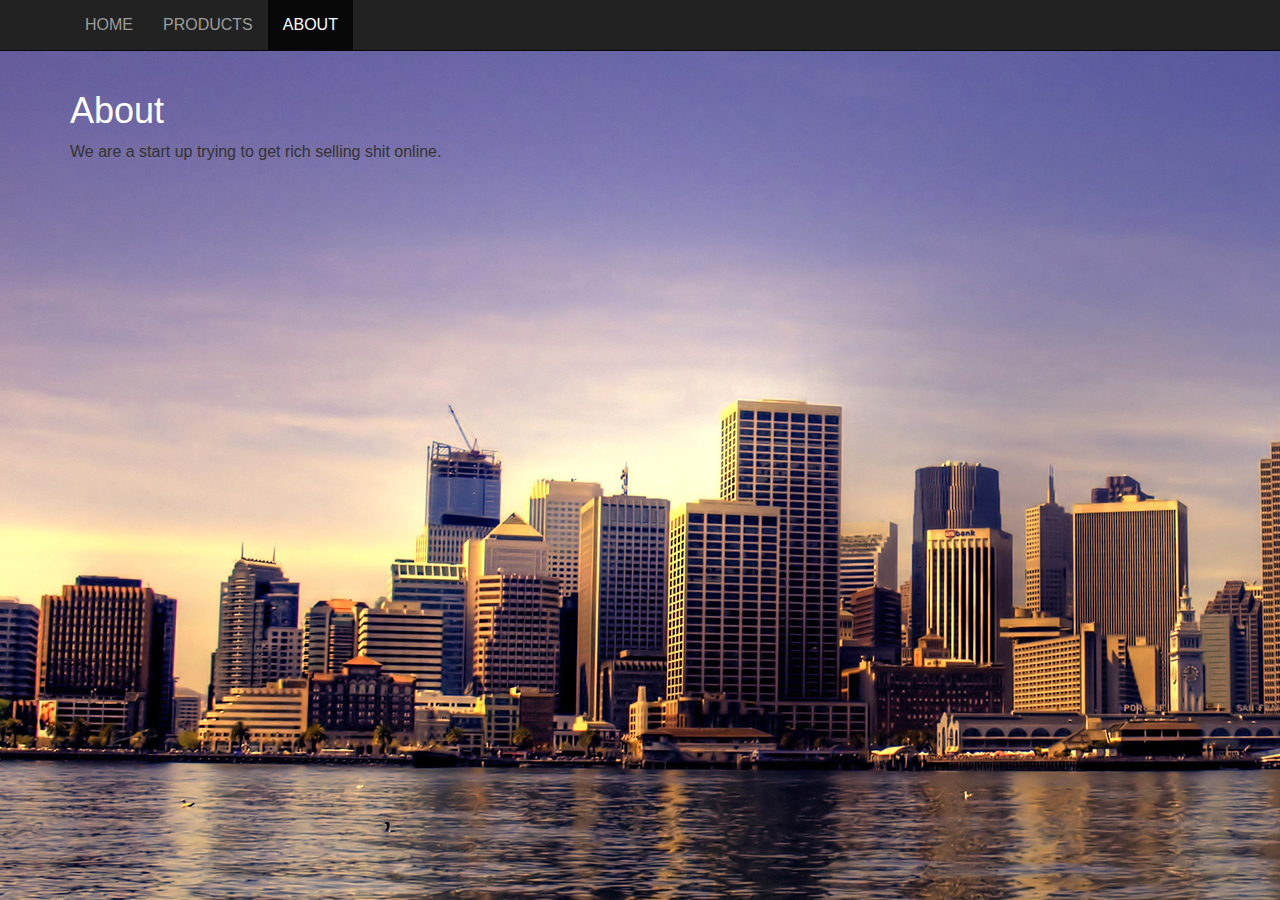
==== about.html @ bfbfeaf1 "Add favicon." ====
<!DOCTYPE html>
<html>

  <head>
    <title>GhostCage-About</title>
    <link rel="stylesheet" type="text/css" href="https://maxcdn.bootstrapcdn.com/bootstrap/3.3.5/css/bootstrap.min.css">
    <link href="res/main.css" rel="stylesheet" type="text/css"/>
    <link rel="icon" href="res/favicon.ico">
    <link rel="shortcut icon" href="res/favicon.ico">
  </head>

  <body>

    <div class="navbar navbar-inverse navbar-static-top">

      <div class="container">

        <button class="navbar-toggle" data-toggle="collapse" data-target=".navHeaderCollapse">
          <span class="icon-bar"></span>
          <span class="icon-bar"></span>
          <span class="icon-bar"></span>
        </button>

        <div class="collapse navbar-collapse navHeaderCollapse">

          <ul class="nav navbar-nav navbar-left">
            <li><a href="index.html">HOME</a></li>
            <li><a href="products.html">PRODUCTS</a></li>
            <li class="active"><a href="about.html">ABOUT</a></li>
          </ul>

        </div>

      </div>

    </div>

    <div class="container">
      <h1>About</h1>

        We are a start up trying to get rich selling shit online.


    </div>

    <script src="http://code.jquery.com/jquery-1.11.3.min.js"></script>
    <script src="https://maxcdn.bootstrapcdn.com/bootstrap/3.3.5/js/bootstrap.min.js"></script>

  </body>

</html>
---- res/main.css ----
body {
  background-image: url("background.jpg");
  font-family: arial;
  font-size: 16px;
}

h1 {
  color: white;
}

.text {
  color: white;
}
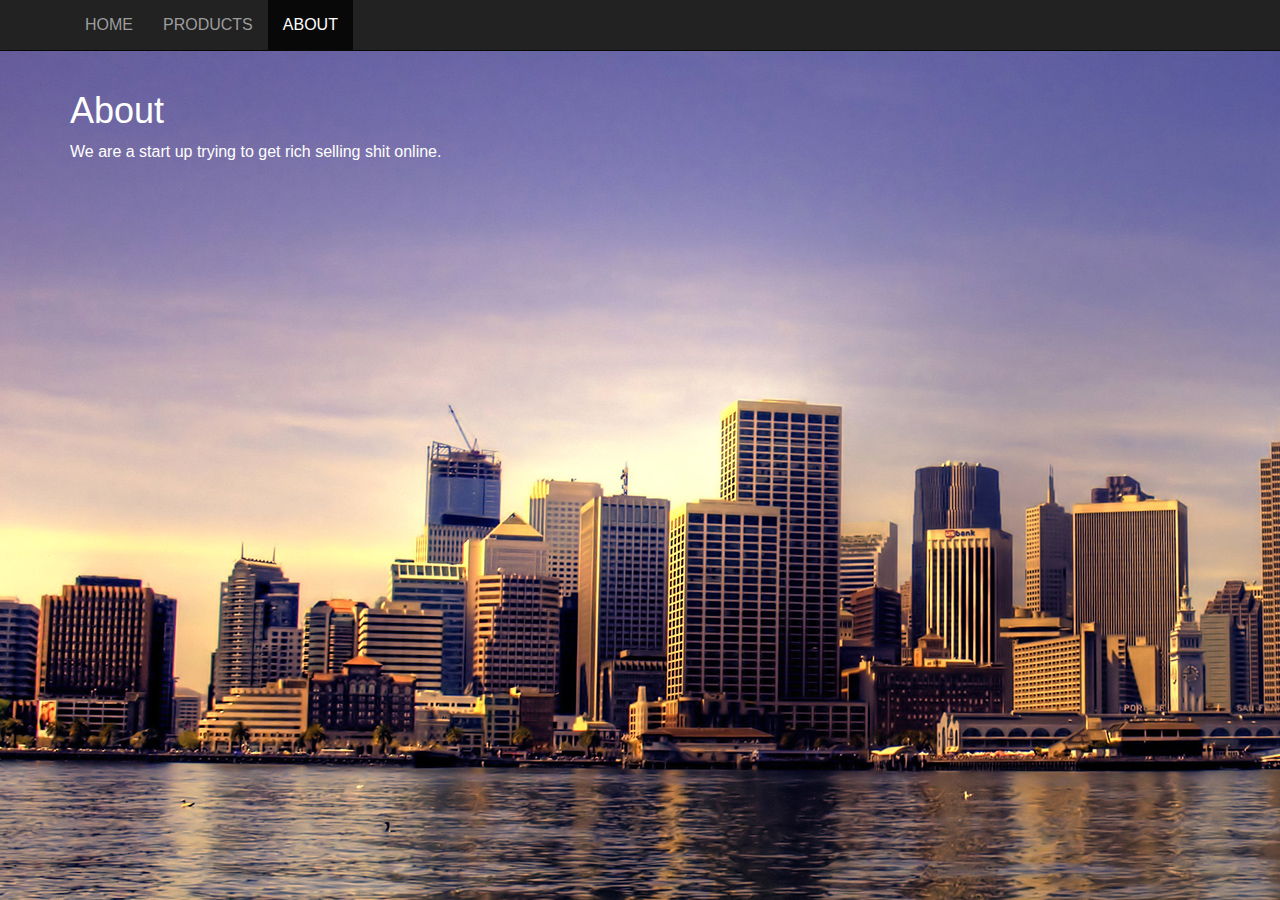
==== commit f161a9b7: "Changed text to white." ====
--- a/about.html
+++ b/about.html
@@ -35,7 +35,7 @@
 
     </div>
 
-    <div class="container">
+    <div class="container text">
       <h1>About</h1>
 
         We are a start up trying to get rich selling shit online.
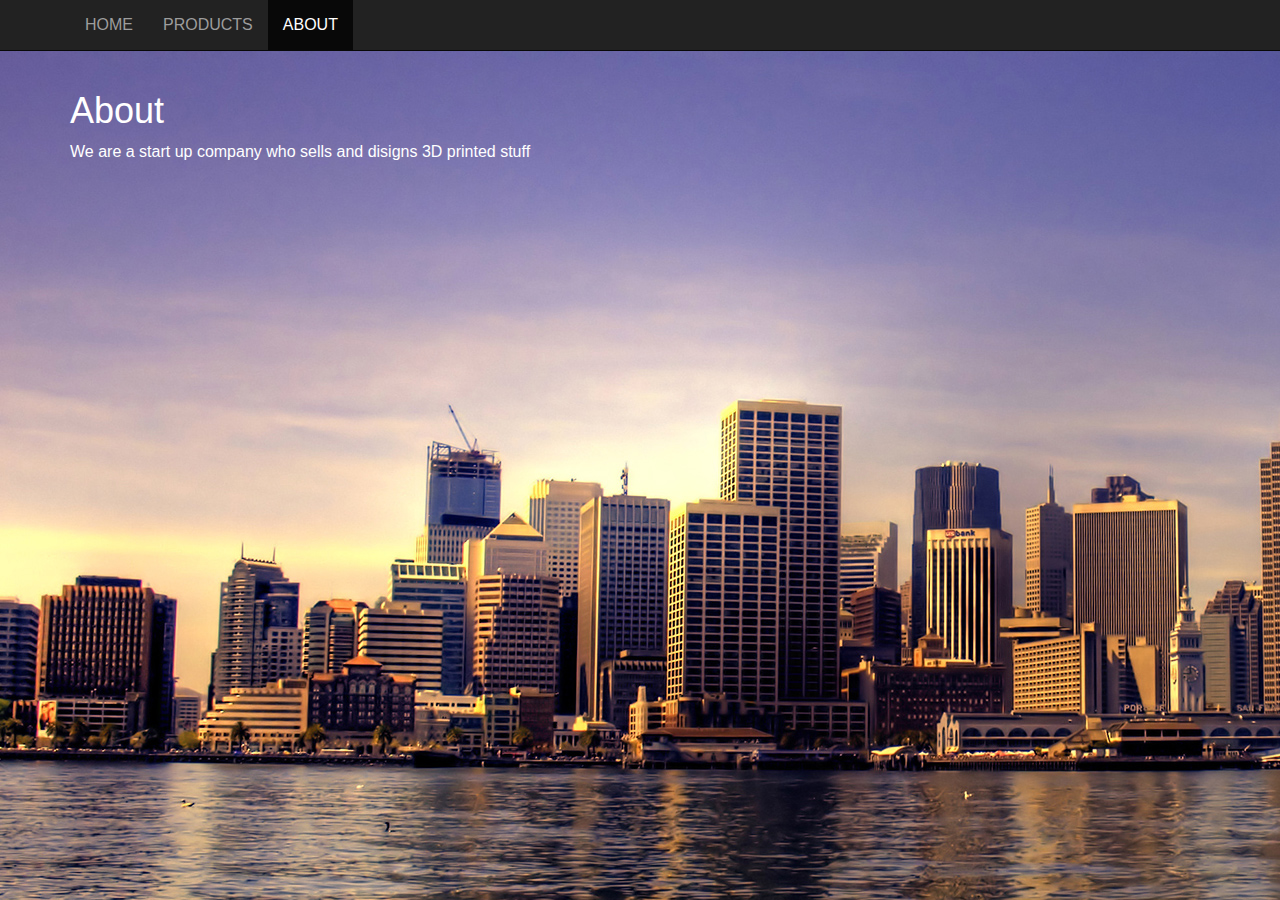
==== commit db90f06d: "new about" ====
--- a/about.html
+++ b/about.html
@@ -5,8 +5,6 @@
     <title>GhostCage-About</title>
     <link rel="stylesheet" type="text/css" href="https://maxcdn.bootstrapcdn.com/bootstrap/3.3.5/css/bootstrap.min.css">
     <link href="res/main.css" rel="stylesheet" type="text/css"/>
-    <link rel="icon" href="res/favicon.ico">
-    <link rel="shortcut icon" href="res/favicon.ico">
   </head>
 
   <body>
@@ -38,7 +36,7 @@
     <div class="container text">
       <h1>About</h1>
 
-        We are a start up trying to get rich selling shit online.
+        We are a start up company who sells and disigns 3D printed stuff
 
 
     </div>
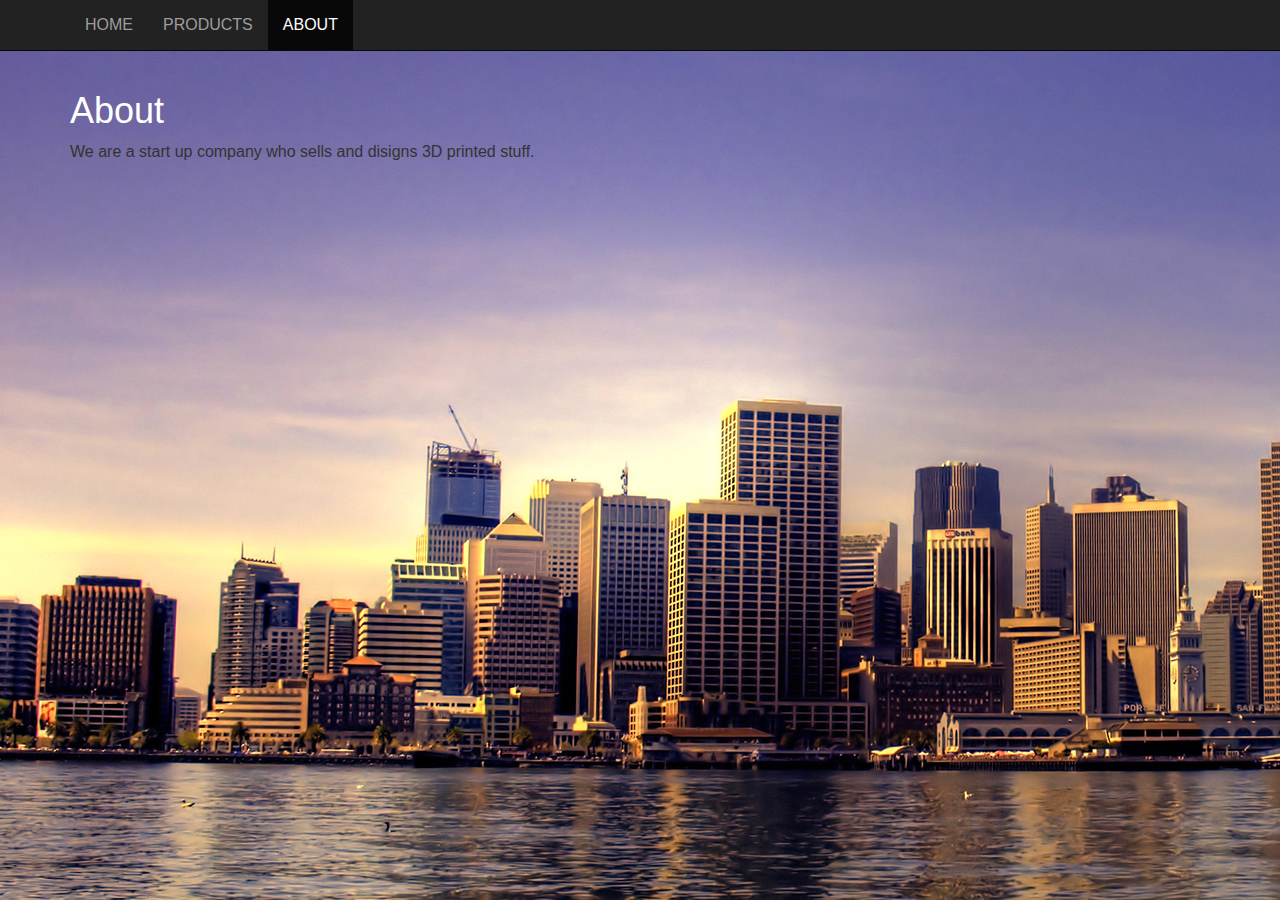
==== commit 054b3550: "added period to new about" ====
--- a/about.html
+++ b/about.html
@@ -33,10 +33,10 @@
 
     </div>
 
-    <div class="container text">
+    <div class="container">
       <h1>About</h1>
 
-        We are a start up company who sells and disigns 3D printed stuff
+        We are a start up company who sells and disigns 3D printed stuff.
 
 
     </div>
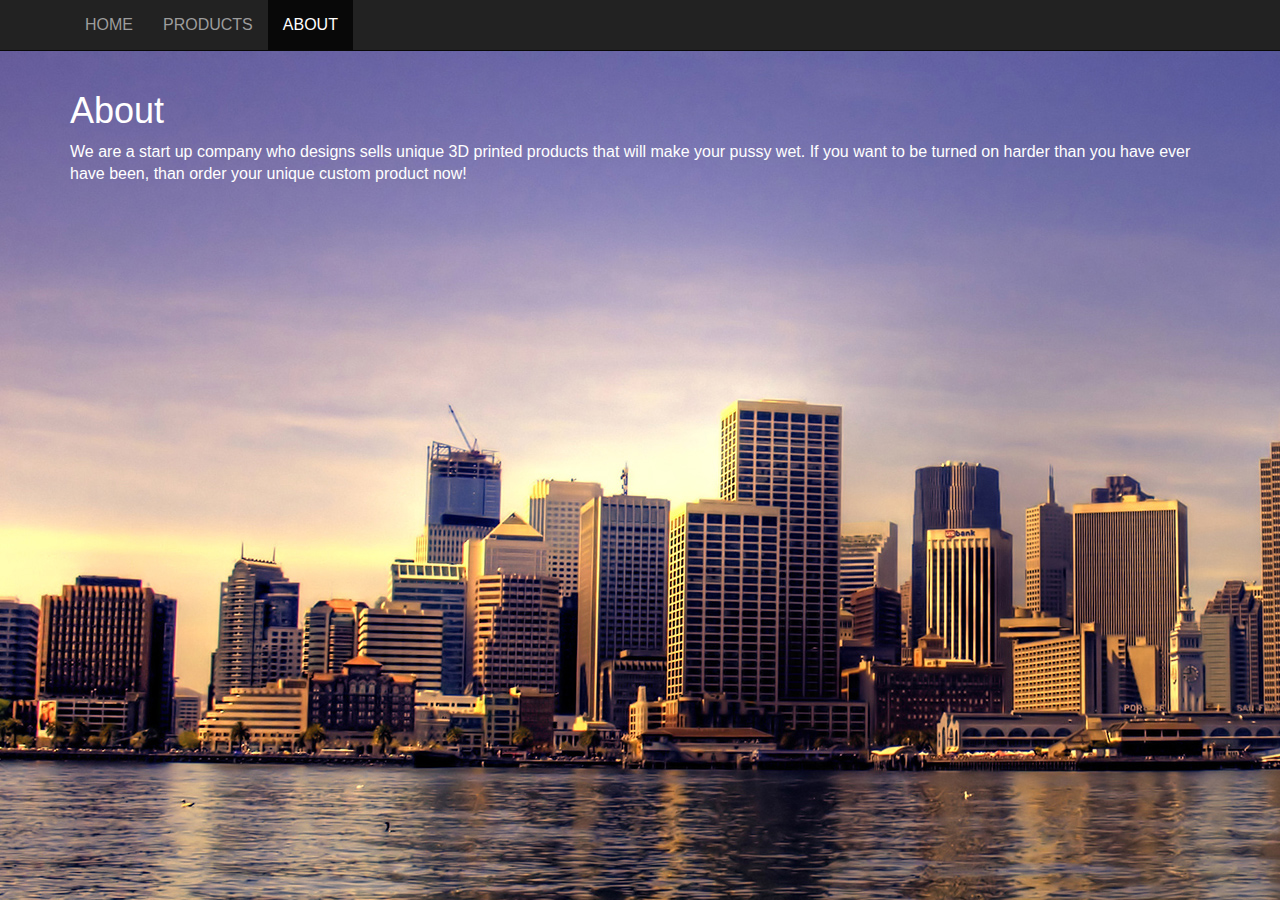
==== commit ff8016fe: "Add about text." ====
--- a/about.html
+++ b/about.html
@@ -33,12 +33,11 @@
 
     </div>
 
-    <div class="container">
+    <div class="container text">
       <h1>About</h1>
-
-        We are a start up company who sells and disigns 3D printed stuff.
-
-
+      We are a start up company who designs sells unique 3D printed  products that will
+      make your pussy wet. If you want to be turned on harder than you have ever have been,
+      than order your unique custom product now!
     </div>
 
     <script src="http://code.jquery.com/jquery-1.11.3.min.js"></script>
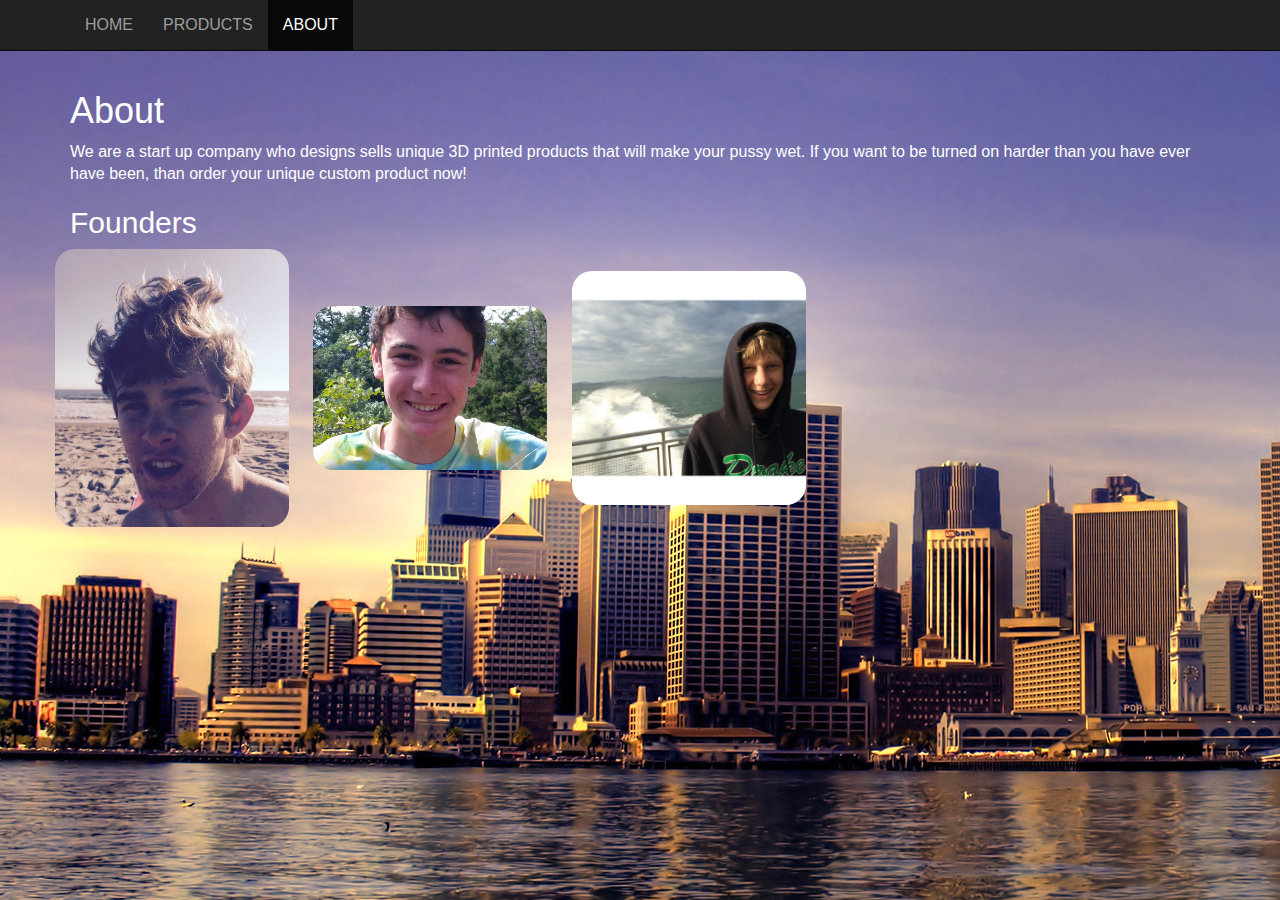
==== commit dce410e3: "Add founder information." ====
--- a/about.html
+++ b/about.html
@@ -38,6 +38,16 @@
       We are a start up company who designs sells unique 3D printed  products that will
       make your pussy wet. If you want to be turned on harder than you have ever have been,
       than order your unique custom product now!
+
+      <h2>Founders</h2>
+      <div class="row">
+
+      <img src="res/ryan.jpg"class="profile-image">
+      <img src="res/leo.jpg"class="profile-image">
+      <img src="res/duncan.jpg"class="profile-image">
+
+      </div>
+
     </div>
 
     <script src="http://code.jquery.com/jquery-1.11.3.min.js"></script>
--- a/res/main.css
+++ b/res/main.css
@@ -11,3 +11,10 @@
 .text {
   color: white;
 }
+
+.profile-image {
+  width: 20%;
+  height: 20%;
+  border-radius: 20px;
+  margin-right: 20px;
+}
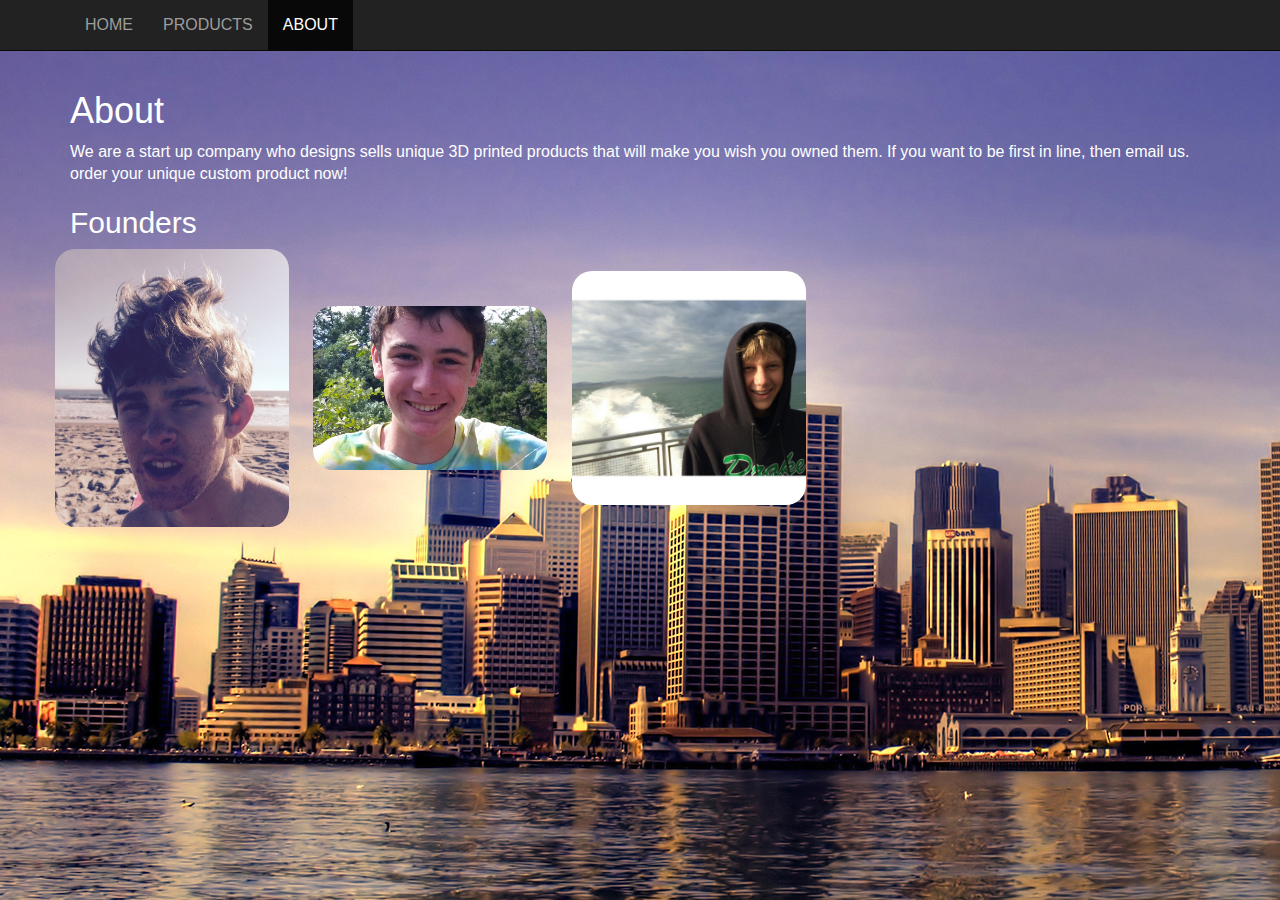
==== commit 3d0e3456: "made it legit" ====
--- a/about.html
+++ b/about.html
@@ -36,8 +36,8 @@
     <div class="container text">
       <h1>About</h1>
       We are a start up company who designs sells unique 3D printed  products that will
-      make your pussy wet. If you want to be turned on harder than you have ever have been,
-      than order your unique custom product now!
+      make you wish you owned them. If you want to be first in line, then email us.
+      order your unique custom product now!
 
       <h2>Founders</h2>
       <div class="row">
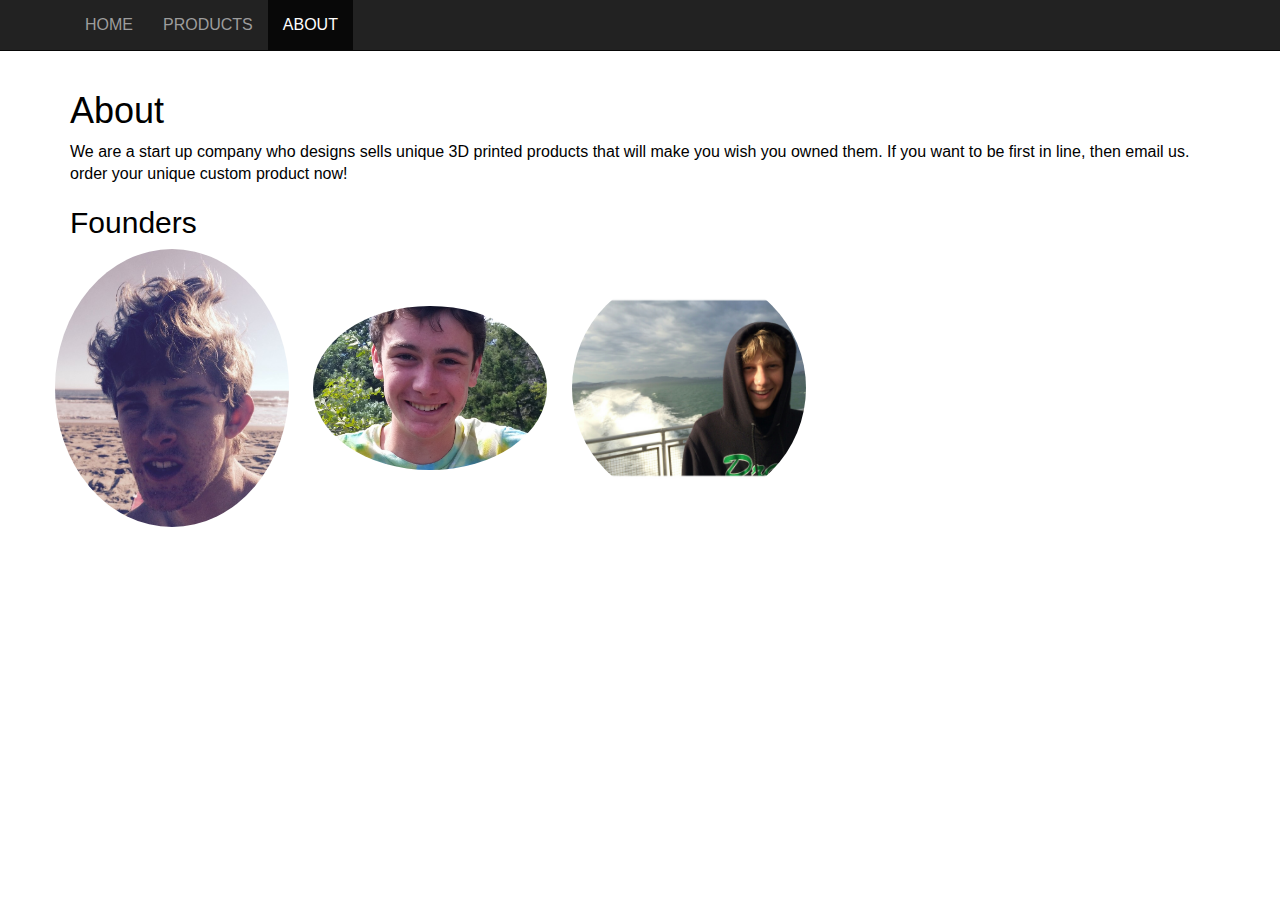
==== commit c83321ca: "Add home content and circle images." ====
--- a/about.html
+++ b/about.html
@@ -42,9 +42,9 @@
       <h2>Founders</h2>
       <div class="row">
 
-      <img src="res/ryan.jpg"class="profile-image">
-      <img src="res/leo.jpg"class="profile-image">
-      <img src="res/duncan.jpg"class="profile-image">
+      <img src="res/ryan.jpg"class=" img-circle profile-image">
+      <img src="res/leo.jpg"class="img-circle profile-image">
+      <img src="res/duncan.jpg"class="img-circle profile-image">
 
       </div>
 
--- a/res/main.css
+++ b/res/main.css
@@ -1,20 +1,14 @@
 body {
-  background-image: url("background.jpg");
   font-family: arial;
   font-size: 16px;
 }
 
-h1 {
-  color: white;
-}
-
 .text {
-  color: white;
+  color: black;
 }
 
 .profile-image {
   width: 20%;
   height: 20%;
-  border-radius: 20px;
   margin-right: 20px;
 }
